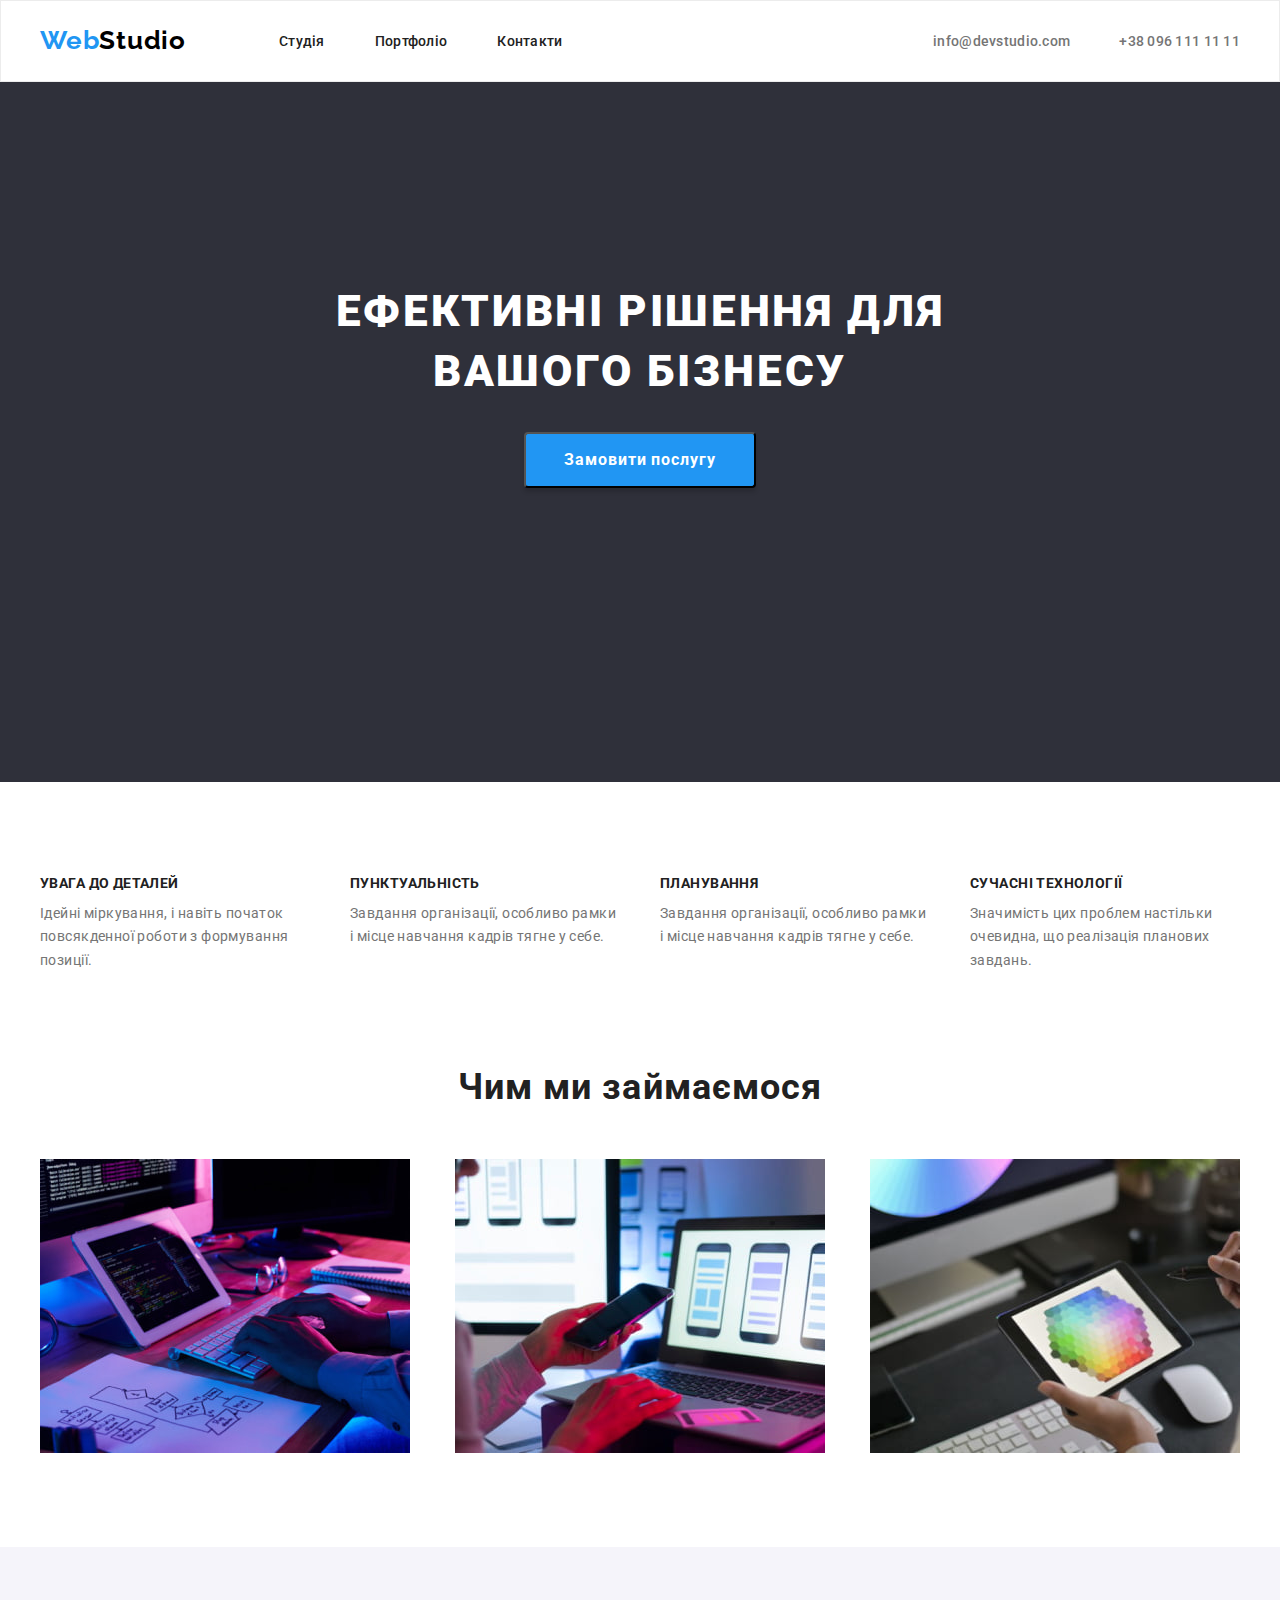
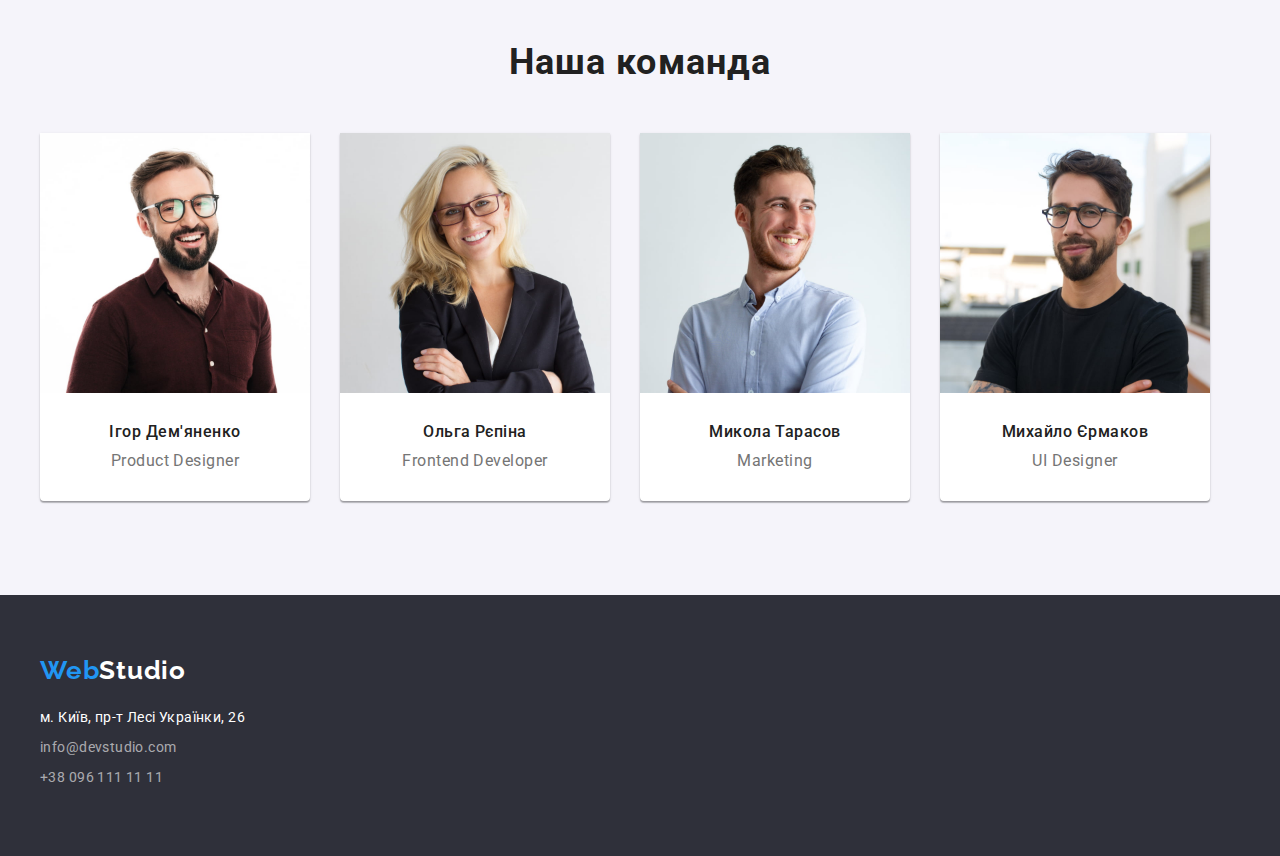
==== index.html @ a8ed3364 "HomeWork3" ====
<!DOCTYPE html>
<html lang="uk">
<head>
    <meta charset="UTF-8">
    <meta http-equiv="X-UA-Compatible" content="IE=edge">
    <meta name="viewport" content="width=device-width, initial-scale=1.0">
    <link rel="preconnect" href="https://fonts.googleapis.com">
    <link rel="preconnect" href="https://fonts.gstatic.com" crossorigin>
    <link href="https://fonts.googleapis.com/css2?family=Raleway:wght@700&family=Roboto:wght@400;500;700;900&display=swap"
        rel="stylesheet">
    <link rel="stylesheet" href="https://cdnjs.cloudflare.com/ajax/libs/modern-normalize/1.1.0/modern-normalize.min.css">
    <link rel="stylesheet" href="./css/style.css">
    <title>WebStudio</title>
</head>
<body>
    <header class="header">
        <div class="container header-container">
            <nav class="header-nav">
                <a class="logo" href="./index.html"><span class="logoweb">Web</span>Studio</a>
            
            <ul class="header-list list">
                <li class="header-item"><a class="header-link link" href="./index.html">Студія</a></li>
                <li class="header-item"><a class="header-link link" href="./portfolio.html">Портфоліо</a></li>
                <li class="header-item"><a class="header-link link" href="#">Контакти</a></li>
            </ul>
    
            </nav>

            <ul class="header-mailphone list">
                    <li class="header-mail"><a href="mailto:info@devstudio.com" class="contact_link link">info@devstudio.com</a></li>
                    <li class="header-phone"><a href="tel:+380961111111" class="contact_link link">+38 096 111 11 11</a></li>
            </ul>
            
        </div>
        
    </header>
    <main>
        <section class="hero section">
            <div class="container hero-container">
               <h1 class="hero-title">Ефективні рішення для вашого бізнесу</h1>
               <div class="position-btn">
                <button type="button" class="hero-button btn">Замовити послугу</button>
               </div>
            </div>
            
        </section>

        <section class="benefits section">
            <div class="container benefits-container">
                <h2 class="visually-hidden">Наші переваги</h2>
                <ul class="benefits-list list">
                    <li class="benefits-item">
                        <h3 class="benefits-title">увага до деталей</h3>
                        <p class="benefits-text">Ідейні міркування, і навіть початок повсякденної роботи з формування позиції.</p>
                    </li>
                    <li class="benefits-item">
                        <h3 class="benefits-title">пунктуальність</h3>
                        <p class="benefits-text">Завдання організації, особливо рамки і місце навчання кадрів тягне у себе.</p>
                    </li>
                    <li class="benefits-item">
                        <h3 class="benefits-title">планування</h3>
                        <p class="benefits-text">Завдання організації, особливо рамки і місце навчання кадрів тягне у себе.</p>
                    </li>
                    <li class="benefits-item">
                        <h3 class="benefits-title">сучасні технології</h3>
                        <p class="benefits-text">Значимість цих проблем настільки очевидна, що реалізація планових завдань.</p>
                    </li>
                </ul>
            </div>
            
        </section>

        <section class="task section">
            <div class="container">
                <h2 class="task-title">Чим ми займаємося</h2>
            <ul class="task-list list">
                <li class="task-item"><img src="./images/box1.jpg" alt="друк на клавіатурі" width="370"></li>
                <li class="task-item"><img src="./images/box2.jpg" alt="вибір інтерфейсу для смартфона" width="370"></li>
                <li class="task-item"><img src="./images/box3.jpg" alt="вибір RGB кольору" width="370"></li>
            </ul>
            </div>
            
        </section>

        <section class="team section">
            <div class="container">
                <h2 class="team-title">Наша команда</h2>
            <ul class="team-list list">
                <li class="team-item">
                    <img src="./images/img1.jpg" alt="фото співробітніка" width="270">
                    <h3 class="team-item-title">Ігор Дем'яненко</h3>
                    <p class="team-text">Product Designer</p>
                </li>
                <li class="team-item">
                    <img src="./images/img2.jpg" alt="фото співробітніка" width="270">
                    <h3 class="team-item-title">Ольга Рєпіна</h3>
                    <p class="team-text">Frontend Developer</p>
                </li>
                <li class="team-item">
                    <img src="./images/img3.jpg" alt="фото співробітніка" width="270">
                    <h3 class="team-item-title">Микола Тарасов</h3>
                    <p class="team-text">Marketing</p>
                </li>
                <li class="team-item">
                    <img src="./images/img4.jpg" alt="фото співробітніка" width="270">
                    <h3 class="team-item-title">Михайло Єрмаков</h3>
                    <p class="team-text">UI Designer</p>
                </li>
            </ul>
            </div>
            
        </section>

    </main>

    <footer class="footer">
        <div class="container footer-container">
            <a class="footer-link link" href="./index.html"> <span class="footer-web">Web</span>Studio</a>
        <address class="footer-address">
           <ul class="footer-list list">
            <li class="footer-item"><a class="footer-link-map link" href="https://goo.gl/maps/atE44bWnJjtFgui2A" target="_blank" rel="noopener noreferrer nofollow">м. Київ, пр-т Лесі Українки, 26</a></li>
            <li class="footer-item"><a href="mailto:info@devstudio.com" class="footer-contact_link link">info@devstudio.com</a></li>
            <li class="footer-item"><a href="tel:+380961111111" class="footer-contact_link link">+38 096 111 11 11</a></li>
           </ul> 
        </address>
        </div>
        
    </footer>
    
</body>

</html>
---- css/style.css ----
p,
h1,
h2,
h3,
h4,
h5,
h6 {
    margin: 0;
}

ul, ol {
    margin: 0;
    padding-left: 0;
}

img {
    display: block;
    max-width: 100%;
    height: auto;
}

body {
    margin: 0;
    font-family: 'Roboto', sans-serif;
    color: var(--main-color);
    background: var(--second-color);
}

.html {
    box-sizing: border-box;
} 

*,
*::before,
*::after {
    box-sizing: inherit;
} 


:root {
    --main-color: #212121;
    --paragraph-color: #757575;
    --accent-color: #2196F3;
    --second-color: #FFFFFF;
    --dark-color: #000000;
    --herobackground-color: #2F303A;
    --teambackground-color: #F5F4FA;
    --footerbackground-color: #2F303A;
    --backgroundactive-button:  #188CE8;
    --backgroundpassive-button: #F5F4FA;
 }


.list {
    list-style: none;
}

.link {
    text-decoration: none;
}
/* -------HEADER------- */


.header {
    border: 1px solid #ECECEC;
}

.logo {
    padding-top: 24px;
    padding-bottom: 25px;
}

.container {
    width: 1200px;
    margin: 0 auto;
    padding: 0 15px;
}


.header-container {
    display: flex;
}

.header-list {
    display: flex;
    gap: 50px;
    align-items: center;
}


.header-nav {
    display: flex; 
}

.logo {
    font-family: "Raleway", sans-serif;
    font-weight: 700;
    font-size: 26px;
    line-height: 1.19;
    letter-spacing: 0.03em;
    color:var(--dark-color);
    text-decoration: none;
}

.logoweb {
    color: var(--accent-color);
}

.header-list {
    padding-left: 93px;
    gap: 50px;
}

.header-mailphone {
    display: flex;
    margin-left: auto;
    gap: 49px;
    align-items: center;
}

.header-link:hover,
.header-link:focus,
.contact_link:hover,
.contact_link:focus {
    color: var(--accent-color)
}


.header-link {
    font-weight: 500;
    font-size: 14px;
    line-height: 1.14;
    letter-spacing: 0.02em;
    color: var(--main-color);
}

.contact_link {
    font-weight: 500;
    font-size: 14px;
    line-height: 1.14;
    letter-spacing: 0.02em;
    color: var(--paragraph-color);
}

/* -------HERO------- */

.hero {
    background: var(--herobackground-color);
    padding-bottom: 94px;
}


.hero-title {
    font-weight: 900;
    font-size: 44px;
    line-height: 1.36;
    text-align: center;
    letter-spacing: 0.06em;
    text-transform: uppercase;
    color: #FFFFFF;
    max-width: 696px;
    margin: 0 auto;
    padding-top: 200px;
    padding-bottom: 30px;
}

.hero-button {
    font-weight: 700;
    font-size: 16px;
    line-height: 1.88;
    display: inline-block;
    align-items: center;
    text-align: center;
    letter-spacing: 0.06em;
    color: var(--second-color);
    cursor: pointer;
    background: var(--accent-color);
    box-shadow: 0px 4px 4px rgba(0, 0, 0, 0.15);
    border-radius: 4px;
    min-width: 216px;
    height: 50px;
    margin-bottom: 200px;
}

.hero-button:hover,
.hero-button:focus {
    background: var(--backgroundactive-button);
    box-shadow: 0px 4px 4px rgba(0, 0, 0, 0.15);
    border-radius: 4px;
}

.btn {
    font-family: inherit;
}

.position-btn {
    text-align: center;
}

/* -------BENEFITS------- */

.benefits {
    padding-top: 94px;
    padding-bottom: 94px;
}


.visually-hidden {
    position: absolute;
    white-space: nowrap;
    width: 1px;
    height: 1px;
    overflow: hidden;
    border: 0;
    padding: 0;
    clip: rect(0 0 0 0);
    clip-path: inset(50%);
    margin: -1px;
}

.benefits-list {
    display: flex;
    justify-content: space-between;
}

.benefits-item {
    width: 270px;
}

.benefits-title {
    padding-bottom: 10px;
    font-weight: 700;
    font-size: 14px;
    line-height: 1.14;
    letter-spacing: 0.03em;
    text-transform: uppercase;
    color: var(--main-color)
}

.benefits-text {
    font-size: 14px;
    line-height: 1.71;
    letter-spacing: 0.03em;
    color: var(--paragraph-color);
}

/* -------TASK------- */

.task {
    padding-bottom: 94px;
}

.task-title {
    padding-bottom: 50px;
    font-weight: 700;
    font-size: 36px;
    line-height: 1.16;
    text-align: center;
    letter-spacing: 0.03em;
    color: var(--main-color);
}

.task-list {
    display: flex;
    justify-content: space-between;
    gap: 30px;
}



/* -------TEAM------- */

.team {
    background: var(--teambackground-color);
    padding-bottom: 94px;
}

.team-title {
    padding-top: 94px;
    padding-bottom: 50px;
    font-weight: 700;
    font-size: 36px;
    line-height: 42px;
    text-align: center;
    letter-spacing: 0.03em;
    color: var(--main-color);
}

.team-list {
    display: flex;
    
}


.team-item {
    background: var(--second-color);
    box-shadow: 0px 1px 3px rgba(0, 0, 0, 0.12), 0px 1px 1px rgba(0, 0, 0, 0.14), 0px 2px 1px rgba(0, 0, 0, 0.2);
    border-radius: 0px 0px 4px 4px;
    margin-right: 30px;
}
.team-item:last-child {
    margin-right: 0;
}

.team-item-title {
    padding-top: 30px;
    padding-bottom: 10px;
    font-weight: 500;
    font-size: 16px;
    line-height: 1.18;
    text-align: center;
    letter-spacing: 0.03em;
    color: var(--main-color);
}

.team-text {
    padding-bottom: 30px;
    font-size: 16px;
    line-height: 1.18;
    text-align: center;
    letter-spacing: 0.03em;
    color: var(--paragraph-color);
}

/* --------FOOTER------- */

.footer {
    background: var(--footerbackground-color);
}

.footer-container {
    padding-top: 60px;
}

.footer-link {
    font-family: "Raleway", sans-serif;
    font-weight: 700;
    font-size: 26px;
    line-height: 1.19;
    letter-spacing: 0.03em;
    color: var(--second-color);
    margin-bottom: 20px;
}

.footer-web {
    color:var(--accent-color);
}

.footer-address {
    font-style: normal;
    padding-top: 20px;
    padding-bottom: 60px;
}

.footer-item {
    padding-bottom: 6px;
}


.footer-link-map {
    font-size: 14px;
    line-height: 1.71;
    letter-spacing: 0.03em;
    color: var(--second-color);
}

.footer-contact_link {
    font-size: 14px;
    line-height: 1.71;
    letter-spacing: 0.03em;
    color: rgba(255, 255, 255, 0.6);
}

.footer-link-map:hover,
.footer-link-map:focus,
.footer-contact_link:hover,
.footer-contact_link:focus {
    color: var(--accent-color)
}


/* -------PORTFOLIO------- */

.filters-list {
    display: flex;
    justify-content: center;
    gap: 8px;
    padding-top: 94px;
    margin-bottom: 34px;
}

.button {
    border-radius: 4px;
    font-weight: 500;
    font-size: 16px;
    line-height: 1.62;
    text-align: center;
    letter-spacing: 0.03em;
    color:var(--main-color);
    background: var(--backgroundpassive-button)
}

.button:hover,
.button:focus {
    background: var(--accent-color);
    box-shadow: 0px 3px 1px rgba(0, 0, 0, 0.1), 0px 1px 2px rgba(0, 0, 0, 0.08), 0px 2px 2px rgba(0, 0, 0, 0.12);
    border-radius: 4px;
    color:var(--second-color);
    cursor: pointer;
}

.portfolio-list {
    padding-bottom: 94px;
    display: flex;
    flex-wrap: wrap;
    justify-content: space-between;
}

.portfolio-item {
    width: 370px;
    margin-right: 30px;
    margin-bottom: 30px;
    background: #FFFFFF;
    border: 1px solid #EEEEEE;

}

.portfolio-item:nth-child(3n) {
    margin-right: 0;
}

.portfolio-item:nth-last-child(-n+3) {
    margin-bottom: 0;
}



.portfolio-title {
    font-weight: 700;
    font-size: 18px;
    line-height: 2.0;
    letter-spacing: 0.06em;
    color: var(--main-color)
}

.portfolio-text {
    font-size: 16px;
    line-height: 1.88;
    letter-spacing: 0.03em;
    color: var(--paragraph-color)
}

.portfolio-title-text {
    padding: 20px 24px;
}
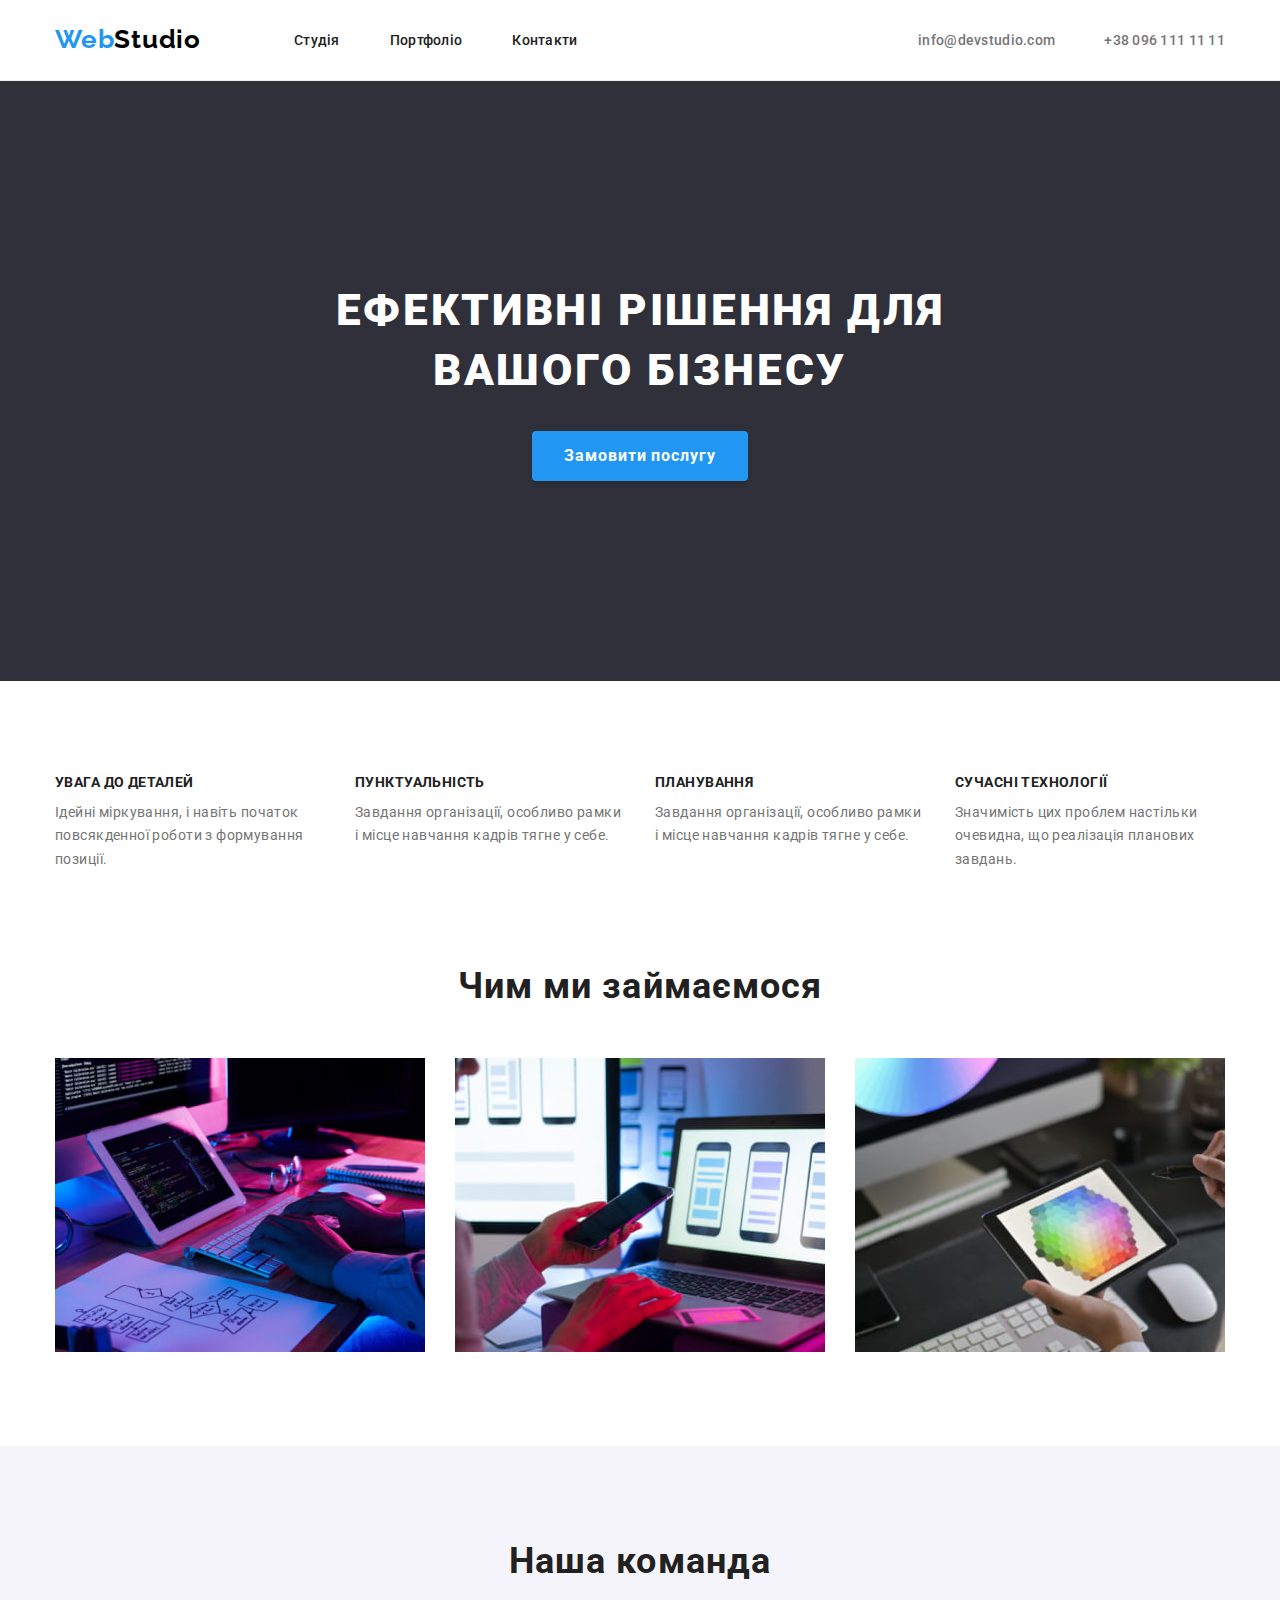
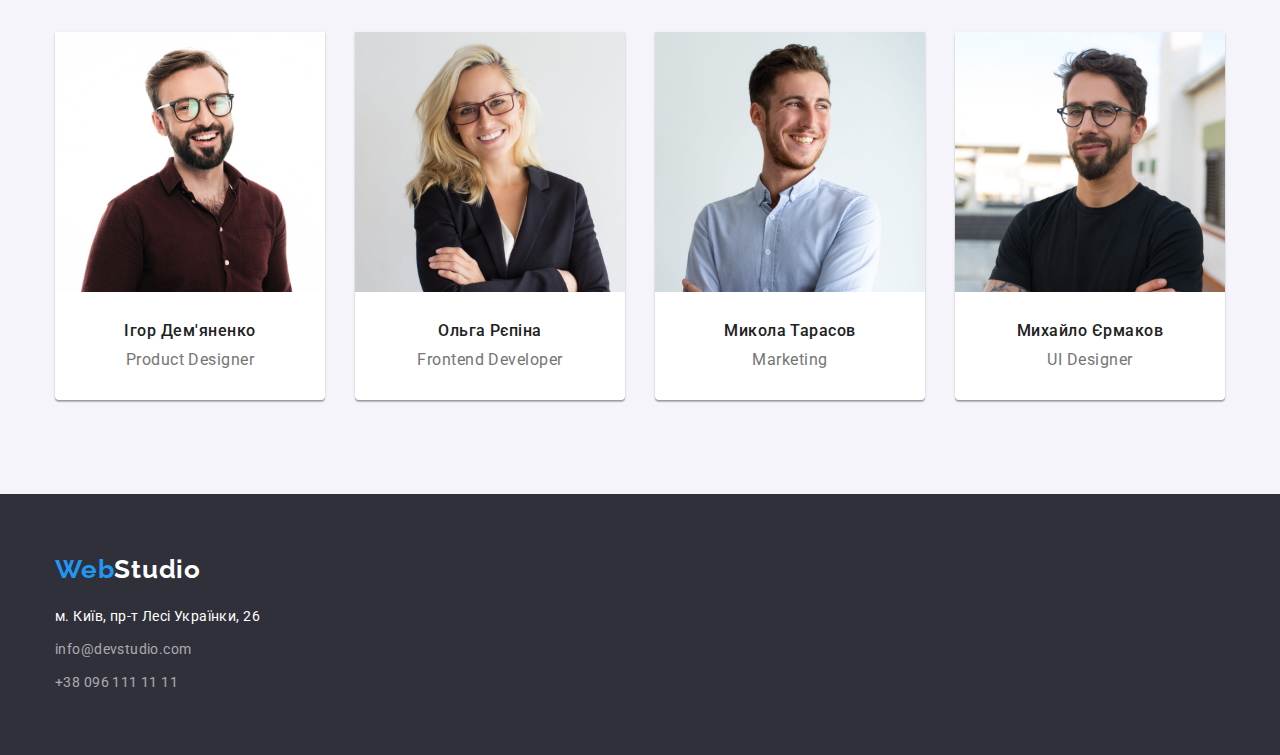
==== commit 582cec8e: "HomeWork3_Correction" ====
--- a/index.html
+++ b/index.html
@@ -38,9 +38,7 @@
         <section class="hero section">
             <div class="container hero-container">
                <h1 class="hero-title">Ефективні рішення для вашого бізнесу</h1>
-               <div class="position-btn">
-                <button type="button" class="hero-button btn">Замовити послугу</button>
-               </div>
+               <button type="button" class="hero-button btn">Замовити послугу</button>
             </div>
             
         </section>
--- a/css/style.css
+++ b/css/style.css
@@ -30,11 +30,6 @@
     box-sizing: border-box;
 } 
 
-*,
-*::before,
-*::after {
-    box-sizing: inherit;
-} 
 
 
 :root {
@@ -62,7 +57,7 @@
 
 
 .header {
-    border: 1px solid #ECECEC;
+    border-bottom: 1px solid #ECECEC;
 }
 
 .logo {
@@ -107,7 +102,7 @@
 }
 
 .header-list {
-    padding-left: 93px;
+    margin-left: 93px;
     gap: 50px;
 }
 
@@ -146,7 +141,8 @@
 
 .hero {
     background: var(--herobackground-color);
-    padding-bottom: 94px;
+    padding-top: 200px;
+    padding-bottom: 200px;
 }
 
 
@@ -160,15 +156,14 @@
     color: #FFFFFF;
     max-width: 696px;
     margin: 0 auto;
-    padding-top: 200px;
-    padding-bottom: 30px;
+    margin-bottom: 30px;
 }
 
 .hero-button {
     font-weight: 700;
     font-size: 16px;
     line-height: 1.88;
-    display: inline-block;
+    display: block;
     align-items: center;
     text-align: center;
     letter-spacing: 0.06em;
@@ -179,7 +174,7 @@
     border-radius: 4px;
     min-width: 216px;
     height: 50px;
-    margin-bottom: 200px;
+    margin: 0 auto;
 }
 
 .hero-button:hover,
@@ -191,10 +186,7 @@
 
 .btn {
     font-family: inherit;
-}
-
-.position-btn {
-    text-align: center;
+    border: none;
 }
 
 /* -------BENEFITS------- */
@@ -228,7 +220,7 @@
 }
 
 .benefits-title {
-    padding-bottom: 10px;
+    margin-bottom: 10px;
     font-weight: 700;
     font-size: 14px;
     line-height: 1.14;
@@ -251,7 +243,7 @@
 }
 
 .task-title {
-    padding-bottom: 50px;
+    margin-bottom: 50px;
     font-weight: 700;
     font-size: 36px;
     line-height: 1.16;
@@ -262,7 +254,7 @@
 
 .task-list {
     display: flex;
-    justify-content: space-between;
+    justify-content: center;
     gap: 30px;
 }
 
@@ -273,11 +265,11 @@
 .team {
     background: var(--teambackground-color);
     padding-bottom: 94px;
+    padding-top: 94px;
 }
 
 .team-title {
-    padding-top: 94px;
-    padding-bottom: 50px;
+    margin-bottom: 50px;
     font-weight: 700;
     font-size: 36px;
     line-height: 42px;
@@ -303,8 +295,8 @@
 }
 
 .team-item-title {
-    padding-top: 30px;
-    padding-bottom: 10px;
+    margin-top: 30px;
+    margin-bottom: 10px;
     font-weight: 500;
     font-size: 16px;
     line-height: 1.18;
@@ -326,11 +318,10 @@
 
 .footer {
     background: var(--footerbackground-color);
-}
-
-.footer-container {
     padding-top: 60px;
-}
+    padding-bottom: 60px;
+}
+
 
 .footer-link {
     font-family: "Raleway", sans-serif;
@@ -348,12 +339,12 @@
 
 .footer-address {
     font-style: normal;
-    padding-top: 20px;
-    padding-bottom: 60px;
-}
-
-.footer-item {
-    padding-bottom: 6px;
+    margin-top: 20px;
+}
+
+
+.footer-item:not(:last-child){
+    margin-bottom: 9px;
 }
 
 
@@ -381,15 +372,21 @@
 
 /* -------PORTFOLIO------- */
 
+.filters {
+    padding-top: 94px;
+    padding-bottom: 94px;
+}
+
 .filters-list {
     display: flex;
     justify-content: center;
     gap: 8px;
-    padding-top: 94px;
-    margin-bottom: 34px;
-}
+    margin-bottom: 50px;
+}
+
 
 .button {
+    padding: 6px 22px;
     border-radius: 4px;
     font-weight: 500;
     font-size: 16px;
@@ -410,29 +407,25 @@
 }
 
 .portfolio-list {
-    padding-bottom: 94px;
     display: flex;
     flex-wrap: wrap;
-    justify-content: space-between;
+    gap: 30px;
 }
 
 .portfolio-item {
-    width: 370px;
-    margin-right: 30px;
-    margin-bottom: 30px;
+    flex-basis: calc((100% - 60px) / 3);
     background: #FFFFFF;
-    border: 1px solid #EEEEEE;
-
-}
-
+    gap: 30px;
+}
+
+/* 
 .portfolio-item:nth-child(3n) {
     margin-right: 0;
 }
 
 .portfolio-item:nth-last-child(-n+3) {
     margin-bottom: 0;
-}
-
+} */
 
 
 .portfolio-title {
@@ -452,5 +445,7 @@
 
 .portfolio-title-text {
     padding: 20px 24px;
-}
-
+    border: 1px solid #EEEEEE;
+    border-top: none;
+}
+
